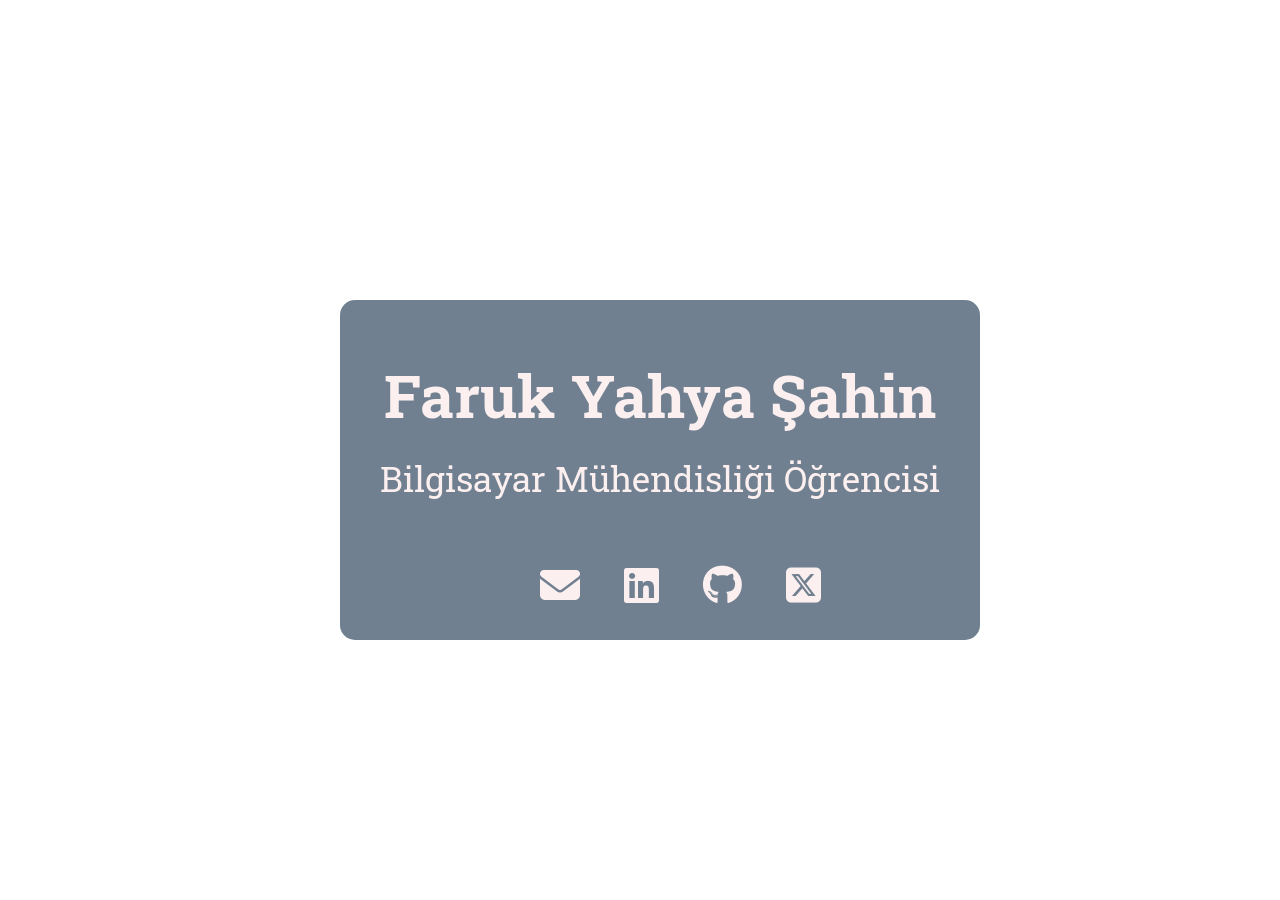
==== index.html @ 43507ff5 "Update index.html" ====
<!DOCTYPE html>
<html lang="en">

<head>
    <meta charset="UTF-8">
    <meta name="viewport" content="width=device-width, initial-scale=1.0">
    <title>Faruk Yahya Şahin</title>
    <link rel="stylesheet" href="style.css">
    <link rel="preconnect" href="https://fonts.googleapis.com">
    <link rel="preconnect" href="https://fonts.gstatic.com" crossorigin>
    <link href="https://fonts.googleapis.com/css2?family=Roboto+Slab:wght@100..900&display=swap" rel="stylesheet">
    <link rel="stylesheet" href="https://cdnjs.cloudflare.com/ajax/libs/font-awesome/6.5.2/css/all.min.css"
        integrity="sha512-SnH5WK+bZxgPHs44uWIX+LLJAJ9/2PkPKZ5QiAj6Ta86w+fsb2TkcmfRyVX3pBnMFcV7oQPJkl9QevSCWr3W6A=="
        crossorigin="anonymous" referrerpolicy="no-referrer" />
</head>

<body>
    <video id="myVideo" autoplay muted loop>
        <source src="video.mp4" type="video/mp4">
        <source src="videoters.mp4" type="video/mp4">
        Your browser does not support HTML5 video.
    </video>
    
    <script>
        const video = document.getElementById('myVideo');
    
        video.addEventListener('ended', () => {
            video.src = 'videoters.mp4';
            video.play();
        });
    </script>
    <div id="card">
        <p id="isim">Faruk Yahya Şahin</p>
        <p id="unvan">Bilgisayar Mühendisliği Öğrencisi</p>
        <br><br>
        <a href="mailto:farukyahya66@gmail.com" target="_blank"><i class="fa-solid fa-envelope" id="mail" ></i></a>
        <a href="https://www.linkedin.com/in/farukyahyasahin" target="_blank"><i class="fa-brands fa-linkedin" id="linkedin"></i></a>
        <a href="https://github.com/farukyahyasahin" target="_blank"><i class="fa-brands fa-github" id="github"></i></a>
        <a href="https://x.com/farukyahya66" target="_blank"><i class="fa-brands fa-square-x-twitter" id="twitter"></i></a>
    </div>

</body>

</html>
---- style.css ----
body {
    font-family: "Roboto Slab", serif;
    text-align: center;
    min-height: 800px;
}

#card {
    border-radius: 15px;
    width: 600px;
    height: 300px;
    padding: 20px;
    background-color: slategrey;
    position: absolute;
    top: 50%;
    left: 50%;
    margin-left: -300px;
    margin-top: -150px;
}

#card:hover {
    transform: scale(1.01);
    box-shadow: 0 4px 8px coral;
    transition: 0.5s;
}

p {
    color: rgb(251, 239, 239);
    text-align: center;
    line-height: 0.5;
}

#isim {
    font-weight: bold;
    font-size: 60px;
}

#unvan {
    font-size: 35px;
}

i {
    display: inline-block;
    color: rgb(251, 239, 239);
    margin-left: 40px;
    font-size: 40px;
}

#mail:hover {
    color: coral;
    transition: 0.8s;
    transform-origin: center;

}

#github:hover {
    color: coral;
    transition: 0.8s;
    transform-origin: center;

}

#linkedin:hover {
    color: coral;
    transition: 0.8s;
    transform-origin: center;

}

#twitter:hover {
    color: coral;
    transition: 0.8s;
    transform-origin: center;
}

a {
    text-decoration: none;
}

#myVideo {
    position: fixed;
    right: 0;
    bottom: 0;
    min-width: 100%; 
    min-height: 100%;
  }
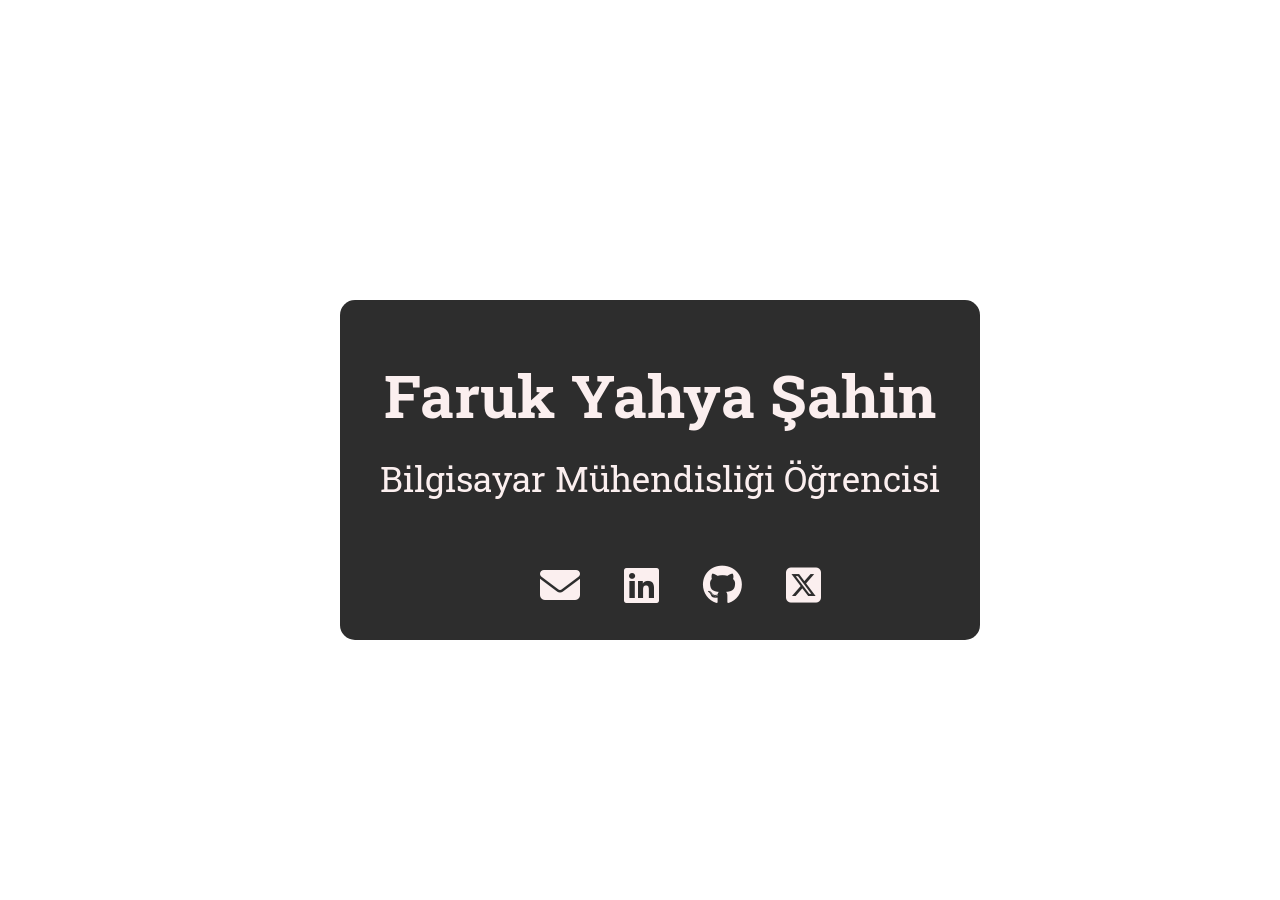
==== commit 7c5adbdf: "Add files via upload" ====
--- a/index.html
+++ b/index.html
@@ -4,7 +4,7 @@
 <head>
     <meta charset="UTF-8">
     <meta name="viewport" content="width=device-width, initial-scale=1.0">
-    <title>Faruk Yahya Şahin</title>
+    <title>İnformation Card</title>
     <link rel="stylesheet" href="style.css">
     <link rel="preconnect" href="https://fonts.googleapis.com">
     <link rel="preconnect" href="https://fonts.gstatic.com" crossorigin>
@@ -41,4 +41,4 @@
 
 </body>
 
-</html>
+</html>
--- a/style.css
+++ b/style.css
@@ -9,17 +9,19 @@
     width: 600px;
     height: 300px;
     padding: 20px;
-    background-color: slategrey;
+    background-color: #2d2d2d;
     position: absolute;
     top: 50%;
     left: 50%;
     margin-left: -300px;
     margin-top: -150px;
+    
+    
 }
 
 #card:hover {
     transform: scale(1.01);
-    box-shadow: 0 4px 8px coral;
+    box-shadow: 10px 20px 15px #E00260;
     transition: 0.5s;
 }
 
@@ -46,28 +48,28 @@
 }
 
 #mail:hover {
-    color: coral;
+    color: #11ABFF;
     transition: 0.8s;
     transform-origin: center;
 
 }
 
 #github:hover {
-    color: coral;
+    color: #11ABFF;
     transition: 0.8s;
     transform-origin: center;
 
 }
 
 #linkedin:hover {
-    color: coral;
+    color: #11ABFF;
     transition: 0.8s;
     transform-origin: center;
 
 }
 
 #twitter:hover {
-    color: coral;
+    color: #11ABFF;
     transition: 0.8s;
     transform-origin: center;
 }
@@ -82,4 +84,6 @@
     bottom: 0;
     min-width: 100%; 
     min-height: 100%;
-  }+  }
+
+
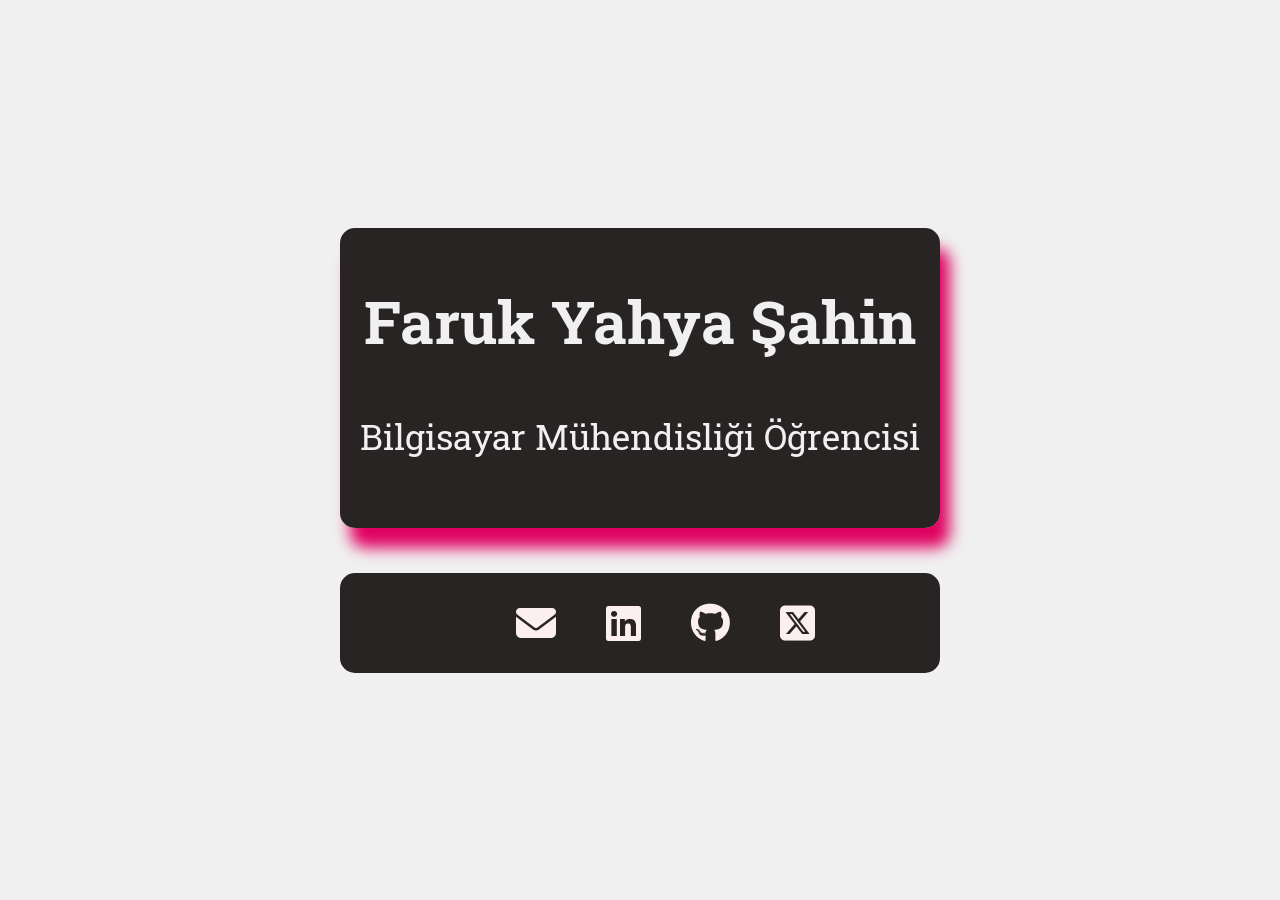
==== commit e3100cb7: "new" ====
--- a/index.html
+++ b/index.html
@@ -20,25 +20,41 @@
         <source src="videoters.mp4" type="video/mp4">
         Your browser does not support HTML5 video.
     </video>
-    
+
     <script>
         const video = document.getElementById('myVideo');
-    
+
         video.addEventListener('ended', () => {
             video.src = 'videoters.mp4';
             video.play();
         });
     </script>
-    <div id="card">
-        <p id="isim">Faruk Yahya Şahin</p>
-        <p id="unvan">Bilgisayar Mühendisliği Öğrencisi</p>
-        <br><br>
-        <a href="mailto:farukyahya66@gmail.com" target="_blank"><i class="fa-solid fa-envelope" id="mail" ></i></a>
-        <a href="https://www.linkedin.com/in/farukyahyasahin" target="_blank"><i class="fa-brands fa-linkedin" id="linkedin"></i></a>
+    <div class="flip-card">
+        <div class="flip-card-inner">
+            <div class="flip-card-front">
+                <p id="isim" style="line-height: 65px;">Faruk Yahya Şahin</p>
+                <p id="unvan">Bilgisayar Mühendisliği Öğrencisi</p>
+            </div>
+            <div class="flip-card-back">
+                <br>
+                <p style="font-size: 20px;line-height: 30px;">Kocaeli Üniversitesi 4. Sınıf Öğrencisi</p>
+                <p style="font-size: 25px;">Gereksinimler</p>
+                <li>HTML</li>
+                <li>CSS</li>
+                <li>JAVA (Başlangıç Seviye)</li>
+                <li>C (Başlangıç Seviye)</li>
+                <li>SQL (Başlangıç Seviye)</li>
+            </div>
+        </div>
+    </div>
+    <div class="footer">
+        <a href="mailto:farukyahya66@gmail.com" target="_blank"><i class="fa-solid fa-envelope" id="mail"></i></a>
+        <a href="https://www.linkedin.com/in/farukyahyasahin" target="_blank"><i class="fa-brands fa-linkedin"
+                id="linkedin"></i></a>
         <a href="https://github.com/farukyahyasahin" target="_blank"><i class="fa-brands fa-github" id="github"></i></a>
-        <a href="https://x.com/farukyahya66" target="_blank"><i class="fa-brands fa-square-x-twitter" id="twitter"></i></a>
+        <a href="https://x.com/farukyahya66" target="_blank"><i class="fa-brands fa-square-x-twitter"
+                id="twitter"></i></a>
     </div>
-
 </body>
 
 </html>
--- a/style.css
+++ b/style.css
@@ -1,49 +1,101 @@
 body {
     font-family: "Roboto Slab", serif;
-    text-align: center;
-    min-height: 800px;
+    margin: 0;
+    padding: 0;
+    display: flex;
+    flex-direction: column;
+    justify-content: center;
+    align-items: center;
+    height: 100vh;
+    background-color: #f0f0f0;
+    position: relative;
 }
 
-#card {
-    border-radius: 15px;
-    width: 600px;
-    height: 300px;
-    padding: 20px;
-    background-color: #2d2d2d;
-    position: absolute;
-    top: 50%;
-    left: 50%;
-    margin-left: -300px;
-    margin-top: -150px;
-    
-    
+.flip-card {
+
+    background-color: transparent;
+    width: 100%;
+    max-width: 600px;
+    height: auto;
+    aspect-ratio: 2 / 1;
+    perspective: 1000px;
 }
 
-#card:hover {
+.flip-card-inner {
+    border-radius: 15px;
+    position: relative;
+    width: 100%;
+    height: 100%;
+    text-align: center;
+    transition: transform 2s;
+    transform-style: preserve-3d;
+    box-shadow: 10px 20px 15px #E00260;
+}
+
+.flip-card:hover .flip-card-inner {
+    transform: rotateY(180deg);
+    box-shadow: -10px 20px 15px #E00260;
+}
+
+.flip-card-front,
+.flip-card-back {
+    border-radius: 15px;
+    position: absolute;
+    width: 100%;
+    height: 100%;
+    -webkit-backface-visibility: hidden;
+    backface-visibility: hidden;
+}
+
+.flip-card-front {
+    border-radius: 15px;
+    background-color: #292424;
+    color: black;
+}
+
+.flip-card-back {
+    border-radius: 15px;
+    background-color: #292424;
+    color: white;
+    transform: rotateY(180deg);
+}
+
+.footer {
+    position: relative;
+    border-radius: 15px;
+    margin-top: 45px;
+    width: 100%;
+    max-width: 600px;
+    height: 100px;
+    background-color: #292424;
+    display: flex;
+    justify-content: center;
+    align-items: center;
+    padding: 10px;
+    box-sizing: border-box;
+}
+
+.footer:hover {
     transform: scale(1.01);
     box-shadow: 10px 20px 15px #E00260;
     transition: 0.5s;
 }
 
-p {
-    color: rgb(251, 239, 239);
-    text-align: center;
-    line-height: 0.5;
-}
-
 #isim {
+    color: #f0f0f0;
     font-weight: bold;
     font-size: 60px;
 }
 
 #unvan {
+    color: #f0f0f0;
     font-size: 35px;
 }
 
 i {
     display: inline-block;
     color: rgb(251, 239, 239);
-    margin-left: 40px;
+    margin-left: 50px;
     font-size: 40px;
 }
 
@@ -79,11 +131,9 @@
 }
 
 #myVideo {
-    position: fixed;
+    position: absolute;
     right: 0;
     bottom: 0;
-    min-width: 100%; 
+    min-width: 100%;
     min-height: 100%;
-  }
-
-
+}
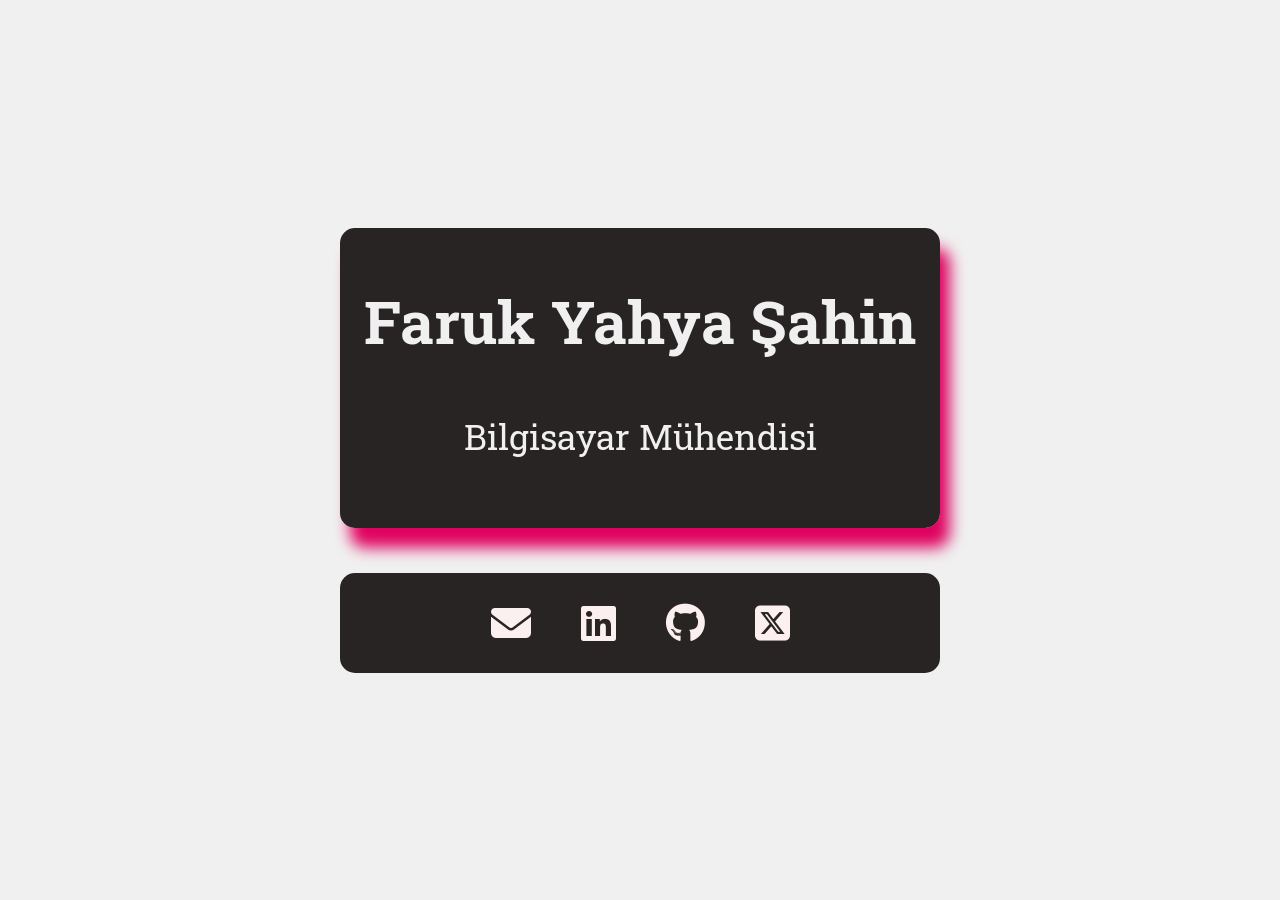
==== commit a24bf280: "Add files via upload" ====
--- a/index.html
+++ b/index.html
@@ -4,7 +4,10 @@
 <head>
     <meta charset="UTF-8">
     <meta name="viewport" content="width=device-width, initial-scale=1.0">
-    <title>İnformation Card</title>
+    <meta name="description" content="Faruk Yahya Şahin / Bilgisayar Mühendisi">
+    <meta name="keywords" content="faruk,yahya,şahin,bilgisayar,mühendis,web sayfası,teknoloji">
+    <title>Faruk Yahya Şahin</title>
+    <link rel="shortcut icon" href="ikonyeni.png">
     <link rel="stylesheet" href="style.css">
     <link rel="preconnect" href="https://fonts.googleapis.com">
     <link rel="preconnect" href="https://fonts.gstatic.com" crossorigin>
@@ -33,12 +36,13 @@
         <div class="flip-card-inner">
             <div class="flip-card-front">
                 <p id="isim" style="line-height: 65px;">Faruk Yahya Şahin</p>
-                <p id="unvan">Bilgisayar Mühendisliği Öğrencisi</p>
+                <p id="unvan">Bilgisayar Mühendisi</p>
             </div>
             <div class="flip-card-back">
                 <br>
                 <p style="font-size: 20px;line-height: 30px;">Kocaeli Üniversitesi 4. Sınıf Öğrencisi</p>
-                <p style="font-size: 25px;">Gereksinimler</p>
+                <p style="font-size: 25px; text-align: left;
+                margin-left: 35%;">Beceriler</p>
                 <li>HTML</li>
                 <li>CSS</li>
                 <li>JAVA (Başlangıç Seviye)</li>
--- a/style.css
+++ b/style.css
@@ -93,10 +93,16 @@
 }
 
 i {
-    display: inline-block;
+    display: flex;
+    justify-content: center;
+    align-items: center;
     color: rgb(251, 239, 239);
     margin-left: 50px;
     font-size: 40px;
+}
+
+#mail {
+    margin-left: 0px;
 }
 
 #mail:hover {
@@ -136,4 +142,9 @@
     bottom: 0;
     min-width: 100%;
     min-height: 100%;
+}
+
+li{
+    text-align: left;
+    margin-left: 35%;
 }
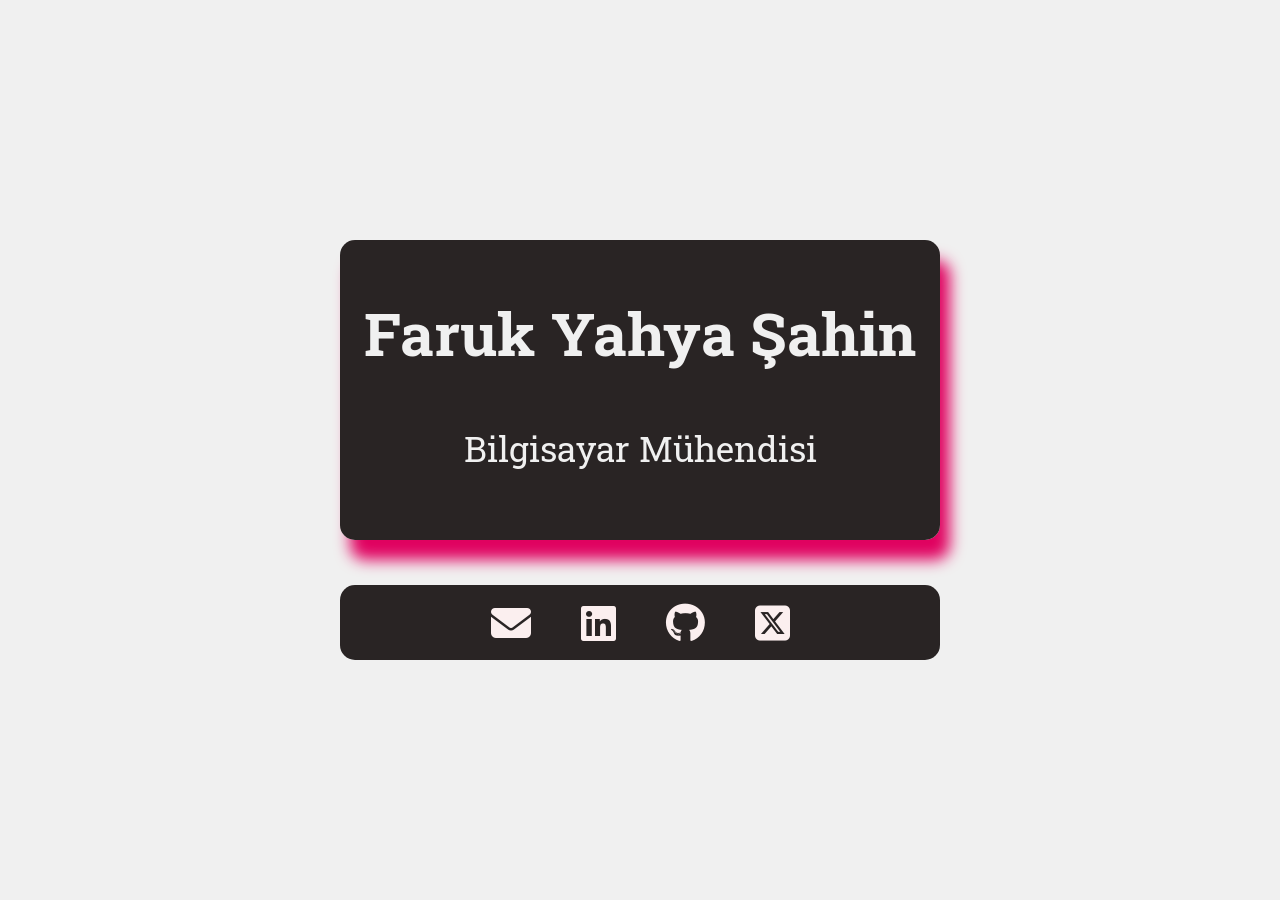
==== commit c450e1b8: "Update index.html" ====
--- a/index.html
+++ b/index.html
@@ -4,10 +4,7 @@
 <head>
     <meta charset="UTF-8">
     <meta name="viewport" content="width=device-width, initial-scale=1.0">
-    <meta name="description" content="Faruk Yahya Şahin / Bilgisayar Mühendisi">
-    <meta name="keywords" content="faruk,yahya,şahin,bilgisayar,mühendis,web sayfası,teknoloji">
-    <title>Faruk Yahya Şahin</title>
-    <link rel="shortcut icon" href="ikonyeni.png">
+    <title>İnformation Card</title>
     <link rel="stylesheet" href="style.css">
     <link rel="preconnect" href="https://fonts.googleapis.com">
     <link rel="preconnect" href="https://fonts.gstatic.com" crossorigin>
@@ -40,14 +37,13 @@
             </div>
             <div class="flip-card-back">
                 <br>
-                <p style="font-size: 20px;line-height: 30px;">Kocaeli Üniversitesi 4. Sınıf Öğrencisi</p>
-                <p style="font-size: 25px; text-align: left;
-                margin-left: 35%;">Beceriler</p>
-                <li>HTML</li>
-                <li>CSS</li>
-                <li>JAVA (Başlangıç Seviye)</li>
-                <li>C (Başlangıç Seviye)</li>
-                <li>SQL (Başlangıç Seviye)</li>
+                <p style="font-size: 20px;line-height: 30px;"></p>
+                <p style="font-size: 25px;">Gereksinimler</p>
+                <li>React</li>
+                <li>React Native</li>
+                <li>JAVA</li>
+                <li>C</li>
+                <li>SQL</li>
             </div>
         </div>
     </div>
--- a/style.css
+++ b/style.css
@@ -66,7 +66,7 @@
     margin-top: 45px;
     width: 100%;
     max-width: 600px;
-    height: 100px;
+    height: 75px;
     background-color: #292424;
     display: flex;
     justify-content: center;
@@ -85,6 +85,7 @@
     color: #f0f0f0;
     font-weight: bold;
     font-size: 60px;
+    line-height: 65px;
 }
 
 #unvan {
@@ -147,4 +148,74 @@
 li{
     text-align: left;
     margin-left: 35%;
-}+}
+
+#okul{
+    font-size: 20px;
+    line-height: 30px;
+}
+
+#beceri{
+    font-size: 25px; 
+    text-align: left;
+    margin-left: 35%;
+}
+
+@media only screen and (max-width: 600px) {
+    .flip-card{
+        width: 350px;
+    }
+    #isim {
+        font-size: 35px;
+        line-height: 25px;
+    }
+    #unvan {
+        font-size: 24px;
+    }
+    .footer{
+        width: 350px;
+        height: 50px;
+    }
+    i{
+        font-size: 30px;
+    }
+    #okul{
+        font-size: 15px;
+        line-height: 4px;
+
+    }
+    #beceri{
+        font-size: 25px;
+        line-height: 2px;
+    }
+    li{
+        font-size: 10px;
+    }
+}
+
+@media only screen and (min-width: 601px) and (max-width: 768px) {
+    .flip-card{
+        width: 500px;
+    }
+    #isim {
+        font-size: 45px;
+        line-height: 50px;
+    }
+    #unvan {
+        font-size: 35px;
+    }
+    .footer{
+        width: 500px;
+        height: 50px;
+    }
+    #okul{
+        font-size: 25px;
+    }
+    #beceri{
+        line-height: 2px;
+        font-size: 30px; 
+    }
+    li{
+        font-size: 14px;
+    }
+}
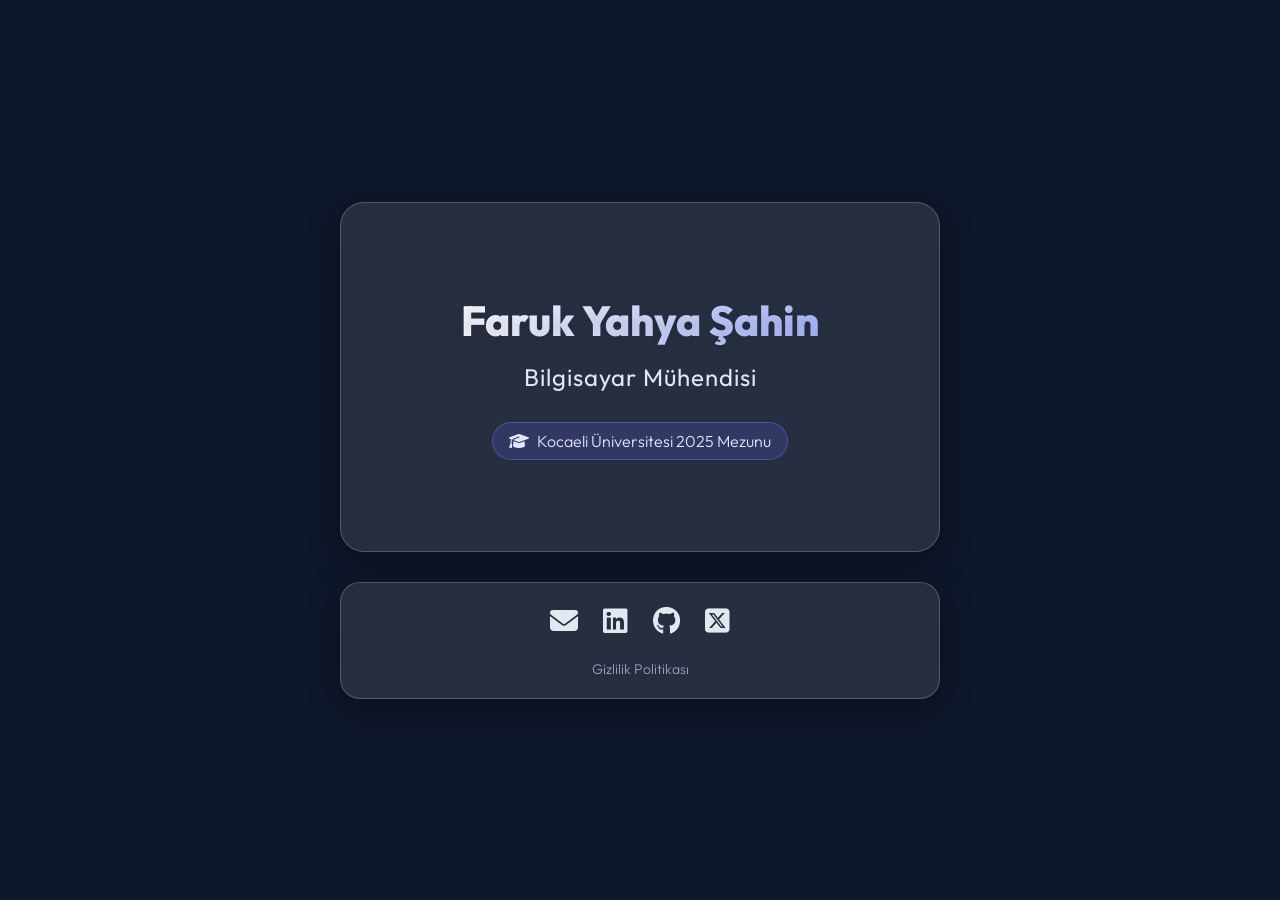
==== commit 9181e100: "tasarım güncellemesi" ====
--- a/index.html
+++ b/index.html
@@ -1,21 +1,21 @@
 <!DOCTYPE html>
-<html lang="en">
+<html lang="tr">
 
 <head>
     <meta charset="UTF-8">
     <meta name="viewport" content="width=device-width, initial-scale=1.0">
-    <title>İnformation Card</title>
+    <title>Faruk Yahya Şahin - Portfolio</title>
     <link rel="stylesheet" href="style.css">
     <link rel="preconnect" href="https://fonts.googleapis.com">
     <link rel="preconnect" href="https://fonts.gstatic.com" crossorigin>
-    <link href="https://fonts.googleapis.com/css2?family=Roboto+Slab:wght@100..900&display=swap" rel="stylesheet">
+    <link href="https://fonts.googleapis.com/css2?family=Outfit:wght@300;400;600;800&display=swap" rel="stylesheet">
     <link rel="stylesheet" href="https://cdnjs.cloudflare.com/ajax/libs/font-awesome/6.5.2/css/all.min.css"
         integrity="sha512-SnH5WK+bZxgPHs44uWIX+LLJAJ9/2PkPKZ5QiAj6Ta86w+fsb2TkcmfRyVX3pBnMFcV7oQPJkl9QevSCWr3W6A=="
         crossorigin="anonymous" referrerpolicy="no-referrer" />
 </head>
 
 <body>
-    <video id="myVideo" autoplay muted loop>
+    <video id="myVideo" autoplay muted loop playsinline>
         <source src="video.mp4" type="video/mp4">
         <source src="videoters.mp4" type="video/mp4">
         Your browser does not support HTML5 video.
@@ -29,31 +29,44 @@
             video.play();
         });
     </script>
-    <div class="flip-card">
-        <div class="flip-card-inner">
-            <div class="flip-card-front">
-                <p id="isim" style="line-height: 65px;">Faruk Yahya Şahin</p>
-                <p id="unvan">Bilgisayar Mühendisi</p>
-            </div>
-            <div class="flip-card-back">
-                <br>
-                <p style="font-size: 20px;line-height: 30px;"></p>
-                <p style="font-size: 25px;">Gereksinimler</p>
-                <li>React</li>
-                <li>React Native</li>
-                <li>JAVA</li>
-                <li>C</li>
-                <li>SQL</li>
+    
+    <div class="glass-container">
+        <div class="flip-card">
+            <div class="flip-card-inner">
+                <div class="flip-card-front">
+                    <div class="profile-content">
+                        <h1 id="isim">Faruk Yahya Şahin</h1>
+                        <h2 id="unvan">Bilgisayar Mühendisi</h2>
+                        <div class="badge">
+                            <i class="fa-solid fa-graduation-cap"></i> Kocaeli Üniversitesi 2025 Mezunu
+                        </div>
+                    </div>
+                </div>
+                <div class="flip-card-back">
+                    <h3 class="skills-title">Yetenekler & Teknolojiler</h3>
+                    <div class="skills-grid">
+                        <span class="skill-chip"><i class="fa-brands fa-react"></i> React & Native</span>
+                        <span class="skill-chip"><i class="fa-solid fa-mobile-screen"></i> Flutter</span>
+                        <span class="skill-chip"><i class="fa-brands fa-node-js"></i> Next.js</span>
+                        <span class="skill-chip"><i class="fa-brands fa-java"></i> Java</span>
+                        <span class="skill-chip"><i class="fa-solid fa-c"></i> C / C++</span>
+                        <span class="skill-chip"><i class="fa-solid fa-database"></i> SQL</span>
+                    </div>
+                </div>
             </div>
         </div>
-    </div>
-    <div class="footer">
-        <a href="mailto:farukyahya66@gmail.com" target="_blank"><i class="fa-solid fa-envelope" id="mail"></i></a>
-        <a href="https://www.linkedin.com/in/farukyahyasahin" target="_blank"><i class="fa-brands fa-linkedin"
-                id="linkedin"></i></a>
-        <a href="https://github.com/farukyahyasahin" target="_blank"><i class="fa-brands fa-github" id="github"></i></a>
-        <a href="https://x.com/farukyahya66" target="_blank"><i class="fa-brands fa-square-x-twitter"
-                id="twitter"></i></a>
+
+        <div class="footer">
+            <div class="social-links">
+                <a href="mailto:farukyahya66@gmail.com" target="_blank" title="Email"><i class="fa-solid fa-envelope"></i></a>
+                <a href="https://www.linkedin.com/in/farukyahyasahin" target="_blank" title="LinkedIn"><i class="fa-brands fa-linkedin"></i></a>
+                <a href="https://github.com/farukyahyasahin" target="_blank" title="GitHub"><i class="fa-brands fa-github"></i></a>
+                <a href="https://x.com/farukyahya66" target="_blank" title="Twitter"><i class="fa-brands fa-square-x-twitter"></i></a>
+            </div>
+            <div class="footer-links">
+                <a href="privacy.html" class="privacy-link">Gizlilik Politikası</a>
+            </div>
+        </div>
     </div>
 </body>
 
--- a/style.css
+++ b/style.css
@@ -1,221 +1,211 @@
+* {
+    box-sizing: border-box;
+}
+
 body {
-    font-family: "Roboto Slab", serif;
+    font-family: "Outfit", sans-serif;
     margin: 0;
     padding: 0;
     display: flex;
-    flex-direction: column;
     justify-content: center;
     align-items: center;
-    height: 100vh;
-    background-color: #f0f0f0;
+    min-height: 100vh;
+    background-color: #0f172a;
     position: relative;
+    overflow: hidden;
+}
+
+#myVideo {
+    position: absolute;
+    top: 50%;
+    left: 50%;
+    min-width: 100%;
+    min-height: 100%;
+    transform: translate(-50%, -50%);
+    z-index: -1;
+    object-fit: cover;
+    filter: brightness(0.6);
+}
+
+.glass-container {
+    display: flex;
+    flex-direction: column;
+    align-items: center;
+    gap: 30px;
+    z-index: 1;
+    width: 90%;
+    max-width: 600px;
 }
 
 .flip-card {
-
     background-color: transparent;
     width: 100%;
-    max-width: 600px;
-    height: auto;
-    aspect-ratio: 2 / 1;
+    height: 350px;
     perspective: 1000px;
 }
 
 .flip-card-inner {
-    border-radius: 15px;
     position: relative;
     width: 100%;
     height: 100%;
     text-align: center;
-    transition: transform 2s;
+    transition: transform 0.8s cubic-bezier(0.4, 0.2, 0.2, 1);
     transform-style: preserve-3d;
-    box-shadow: 10px 20px 15px #E00260;
 }
 
 .flip-card:hover .flip-card-inner {
     transform: rotateY(180deg);
-    box-shadow: -10px 20px 15px #E00260;
 }
 
 .flip-card-front,
 .flip-card-back {
-    border-radius: 15px;
     position: absolute;
     width: 100%;
     height: 100%;
     -webkit-backface-visibility: hidden;
     backface-visibility: hidden;
-}
-
-.flip-card-front {
-    border-radius: 15px;
-    background-color: #292424;
-    color: black;
+    border-radius: 24px;
+    background: rgba(255, 255, 255, 0.1);
+    backdrop-filter: blur(16px);
+    -webkit-backdrop-filter: blur(16px);
+    border: 1px solid rgba(255, 255, 255, 0.2);
+    box-shadow: 0 8px 32px 0 rgba(0, 0, 0, 0.37);
+    display: flex;
+    flex-direction: column;
+    justify-content: center;
+    align-items: center;
+    padding: 30px;
+    color: white;
 }
 
 .flip-card-back {
-    border-radius: 15px;
-    background-color: #292424;
-    color: white;
     transform: rotateY(180deg);
+    background: rgba(15, 23, 42, 0.6);
+}
+
+.profile-content {
+    display: flex;
+    flex-direction: column;
+    align-items: center;
+    gap: 15px;
+}
+
+#isim {
+    margin: 0;
+    font-size: 42px;
+    font-weight: 800;
+    background: linear-gradient(135deg, #fff 0%, #a5b4fc 100%);
+    -webkit-background-clip: text;
+    -webkit-text-fill-color: transparent;
+    text-shadow: 0 2px 10px rgba(0,0,0,0.1);
+}
+
+#unvan {
+    margin: 0;
+    font-size: 24px;
+    font-weight: 400;
+    color: #e2e8f0;
+    letter-spacing: 1px;
+}
+
+.badge {
+    margin-top: 15px;
+    padding: 8px 16px;
+    background: rgba(99, 102, 241, 0.2);
+    border: 1px solid rgba(99, 102, 241, 0.5);
+    border-radius: 30px;
+    font-size: 16px;
+    font-weight: 300;
+    display: flex;
+    align-items: center;
+    gap: 8px;
+    color: #e0e7ff;
+}
+
+.skills-title {
+    margin-top: 0;
+    margin-bottom: 25px;
+    font-size: 26px;
+    font-weight: 600;
+    color: #fff;
+}
+
+.skills-grid {
+    display: flex;
+    flex-wrap: wrap;
+    gap: 12px;
+    justify-content: center;
+}
+
+.skill-chip {
+    background: rgba(255, 255, 255, 0.15);
+    border: 1px solid rgba(255, 255, 255, 0.2);
+    padding: 10px 18px;
+    border-radius: 12px;
+    font-size: 16px;
+    font-weight: 400;
+    display: flex;
+    align-items: center;
+    gap: 8px;
+    transition: all 0.3s ease;
+}
+
+.skill-chip:hover {
+    background: rgba(99, 102, 241, 0.4);
+    transform: translateY(-2px);
+    box-shadow: 0 5px 15px rgba(99, 102, 241, 0.3);
 }
 
 .footer {
-    position: relative;
-    border-radius: 15px;
-    margin-top: 45px;
-    width: 100%;
-    max-width: 600px;
-    height: 75px;
-    background-color: #292424;
-    display: flex;
-    justify-content: center;
-    align-items: center;
-    padding: 10px;
-    box-sizing: border-box;
+    width: 100%;
+    background: rgba(255, 255, 255, 0.1);
+    backdrop-filter: blur(16px);
+    -webkit-backdrop-filter: blur(16px);
+    border: 1px solid rgba(255, 255, 255, 0.2);
+    border-radius: 20px;
+    padding: 20px;
+    display: flex;
+    flex-direction: column;
+    align-items: center;
+    gap: 15px;
+    box-shadow: 0 8px 32px 0 rgba(0, 0, 0, 0.37);
+    transition: transform 0.3s ease;
 }
 
 .footer:hover {
-    transform: scale(1.01);
-    box-shadow: 10px 20px 15px #E00260;
-    transition: 0.5s;
-}
-
-#isim {
-    color: #f0f0f0;
-    font-weight: bold;
-    font-size: 60px;
-    line-height: 65px;
-}
-
-#unvan {
-    color: #f0f0f0;
-    font-size: 35px;
-}
-
-i {
-    display: flex;
-    justify-content: center;
-    align-items: center;
-    color: rgb(251, 239, 239);
-    margin-left: 50px;
-    font-size: 40px;
-}
-
-#mail {
-    margin-left: 0px;
-}
-
-#mail:hover {
-    color: #11ABFF;
-    transition: 0.8s;
-    transform-origin: center;
-
-}
-
-#github:hover {
-    color: #11ABFF;
-    transition: 0.8s;
-    transform-origin: center;
-
-}
-
-#linkedin:hover {
-    color: #11ABFF;
-    transition: 0.8s;
-    transform-origin: center;
-
-}
-
-#twitter:hover {
-    color: #11ABFF;
-    transition: 0.8s;
-    transform-origin: center;
-}
-
-a {
+    transform: translateY(-5px);
+}
+
+.social-links {
+    display: flex;
+    gap: 25px;
+}
+
+.social-links a {
+    color: #e2e8f0;
+    font-size: 28px;
+    transition: all 0.3s ease;
+}
+
+.social-links a:hover {
+    color: #818cf8;
+    transform: scale(1.15) rotate(5deg);
+}
+
+.footer-links {
+    margin-top: 5px;
+}
+
+.privacy-link {
+    color: #94a3b8;
     text-decoration: none;
-}
-
-#myVideo {
-    position: absolute;
-    right: 0;
-    bottom: 0;
-    min-width: 100%;
-    min-height: 100%;
-}
-
-li{
-    text-align: left;
-    margin-left: 35%;
-}
-
-#okul{
-    font-size: 20px;
-    line-height: 30px;
-}
-
-#beceri{
-    font-size: 25px; 
-    text-align: left;
-    margin-left: 35%;
-}
-
-@media only screen and (max-width: 600px) {
-    .flip-card{
-        width: 350px;
-    }
-    #isim {
-        font-size: 35px;
-        line-height: 25px;
-    }
-    #unvan {
-        font-size: 24px;
-    }
-    .footer{
-        width: 350px;
-        height: 50px;
-    }
-    i{
-        font-size: 30px;
-    }
-    #okul{
-        font-size: 15px;
-        line-height: 4px;
-
-    }
-    #beceri{
-        font-size: 25px;
-        line-height: 2px;
-    }
-    li{
-        font-size: 10px;
-    }
-}
-
-@media only screen and (min-width: 601px) and (max-width: 768px) {
-    .flip-card{
-        width: 500px;
-    }
-    #isim {
-        font-size: 45px;
-        line-height: 50px;
-    }
-    #unvan {
-        font-size: 35px;
-    }
-    .footer{
-        width: 500px;
-        height: 50px;
-    }
-    #okul{
-        font-size: 25px;
-    }
-    #beceri{
-        line-height: 2px;
-        font-size: 30px; 
-    }
-    li{
-        font-size: 14px;
-    }
-}
+    font-size: 14px;
+    font-weight: 300;
+    transition: color 0.3s ease;
+    border-bottom: 1px solid transparent;
+}
+
+.privacy-link:hover {
+    color: #fff;
+    border-bottom: 1px solid #fff;
+}
